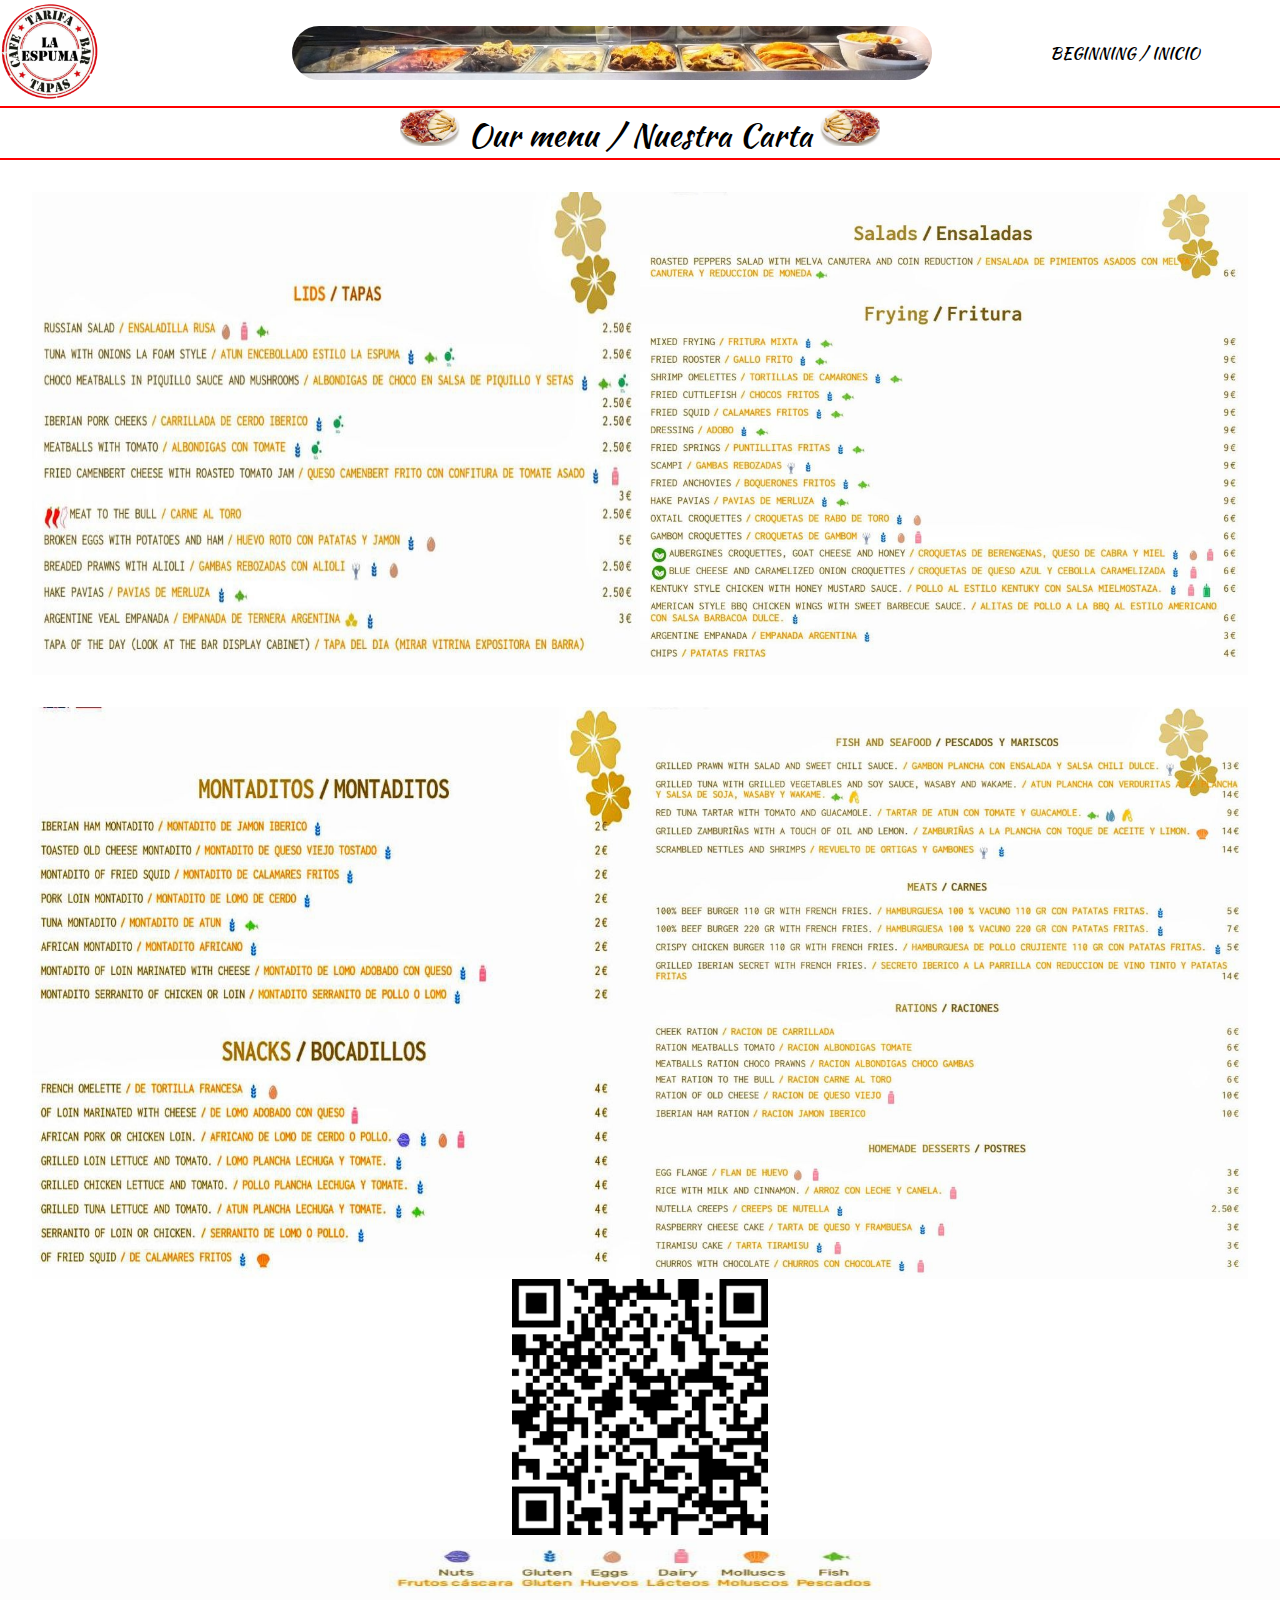
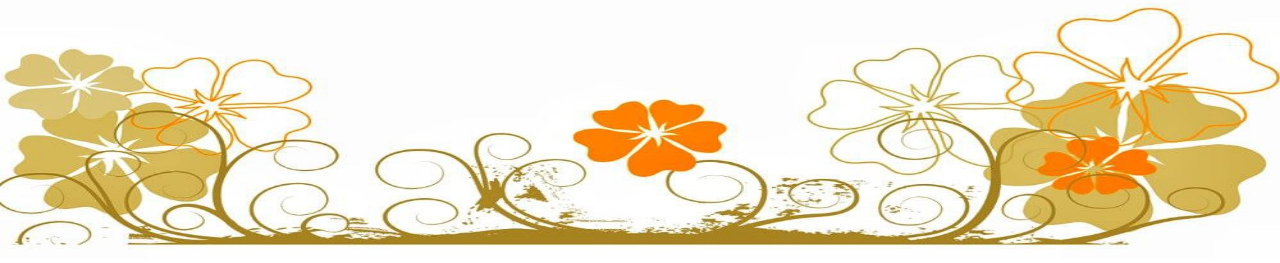
==== html/carta.html @ 4003cf89 "pagina web" ====
<!DOCTYPE html>
<html lang="en">
<head>
    <meta charset="UTF-8">
    <meta http-equiv="X-UA-Compatible" content="IE=edge">
    <meta name="viewport" content="width=device-width, initial-scale=1.0">
    <link rel="icon" type="image/jpg" sizes="32x32" href="../image/logo.PNG" >
    <link rel="stylesheet" href="../css/styles.css">
    <link rel="stylesheet" href="../css/animaciones.css">
    <link rel="preconnect" href="https://fonts.googleapis.com">
    <link rel="preconnect" href="https://fonts.gstatic.com" crossorigin>
    <link href="https://fonts.googleapis.com/css2?family=Kaushan+Script&display=swap" rel="stylesheet">
    <title>Carta</title>
</head>
<body>

    <nav class="nav__contenedor">

        <figure class="nav__logo">
            <img src="../image/logo.PNG" alt="logo" class="nav__img">
        </figure>

        <img src="../image/tapero.jpg" alt="tapero" class="nav__portada">

    <a href="../index.html" class="nav__link carta__link">BEGINNING / INICIO</a>
        
    </nav>

    <main class="main__contenedor">

        <h1 class="main__titulo"><hr color = "red"><img src="../image/jamon.jpg" alt="jamon" class="logo__jamon">
            Our menu / Nuestra Carta <img src="../image/jamon-2.jpg" alt="jamon" class="logo__jamon"> <hr color = "red"></h1>


    <div class="carta">
        <img src="../image/carta1.jpg" alt="carta1" class="carta__img">
        <img src="../image/carta2.jpg" alt="carta2" class="carta__img">
    </div>
    <div class="carta parte-2">   
        <img src="../image/carta3.jpg" alt="carta3" class="carta__img">
        <img src="../image/carta4.jpg" alt="carta4" class="carta__img">
    </div> 
        <img src="../image/QR.png" alt="qr" class="carta__img img-qr">
        <img src="../image/carta5.jpg" alt="carta5" class="carta__img img-5">
        
</body>
</html>
---- css/styles.css ----
*{
    padding: 0;
    margin: 0;
    box-sizing: border-box;
}


body{
    font-family:'Times New Roman', Times, serif;
}

.nav__contenedor {
    width: 100%;
    display:flex;
    justify-content: space-between;
    align-items: center; 
    font-family: 'Kaushan Script', cursive;
}

.nav__img{
    width: 100px;
    }

.nav__portada{
    width: 50%;
    margin-left: 15%;
    border-radius: 5em;
}    

.nav__idiomas{
    display: block;
    margin-left:5em;
}    

.img__idiomas{
    width: 30px;
}    

.nav__link{
    text-decoration:none;
    color: black;
    margin-left: auto;
    transition: 1s;
}

.nav__link:hover{
    color:red;
}

.carta__link{
    margin-right: 5em;
}

.main__contenedor{
    text-align: center;
    word-wrap: break-word;
}

.main__titulo{
    font-family: 'Kaushan Script', cursive;
    justify-content: space-between;
    font-weight:normal;
}

.logo__cerveza{
    width: 30px;
}

.main__img{
    display: flex;
    justify-content: space-between;
}

.img__galeria{
    width: 33.3%;
}

.img__galeria:hover{
    filter: saturate(200%);
}

.img__exterior{
    width: 100%;
}

.img__nosotros{
    margin-top: 2em;
    width:70%;
    height: 33em;
    border-radius: 5px;
}

.main__parrafo{
    margin:5em 1em;
    text-align: center;
    font-weight: bold;
}

.img__interior{
    display: flex;
    justify-content: space-between;
    }

.img__int{
    width: 49%;
}

.logo__jamon{
    width: 60px;
}

.carta{
    display: flex;
    padding-top: 2em;
    margin: 0 2em;
}

.carta__img{
    width: 50%;
}

.img-qr{
    width: 20%;
}

.img-5{
    width: 100%;
    height: 20em;
}

.footer{
    display: flex;
    background-color: black;
    color: white;
    justify-content: space-between;
}

.footer__img{
    width: 20%;
    height: 20.5em;
}

.footer__contacto{
    display: block;
    margin: 1em;
}

.footer_icon{
    width: 30px;
    padding-top: 1.5em;
}

.footer__redes{
    width: 40px;
}

.footer__social{
    display: flex;
    gap: 1.5em;
    margin-top: 1.5em;
    
}

.footer__media{
    border: 1px solid #fff;
    width: 40px;
    height: 40px;
    border-radius: 50%;
    text-decoration: none;
    display: flex;
}


@media(max-width:540px){

    .nav__portada{
        display: none;
    } 

    .nav__idiomas{
        margin-top:5em;
    }    

    .img__interior{
        display: block;
    }
    
    .img__int{
        width: 100%;
    }

    .img__nosotros{
        height: 10em;
    }

    .carta{
        display: block;
        margin: 0;
    }

    .carta__img{
        width: 100%;
    }

    .img-qr{
        width: 10em;
    }

    .img-5{
        height: 10em;
    }

    .footer__img{
        width: 15%;
        height: 15em;
        margin-top: 5em;
    }
}
---- css/animaciones.css ----
/*menu hamburguesa*/

#menu,#menu-check{
    display: none;
}

@media(max-width:500px){

    header div.nav__contenedor nav {
        opacity: 0;
        height: 0%;
        transition:all .7s ease-out;
    }

    header div.nav__contenedor nav.visible {
        display: block;
        opacity: 0.95;
        height: 80%;
    }

    #menu{
        display: block;
        font-size: 1.5em;
        font-weight: bold;
        border-radius: 0.3em;
        position: fixed;
        right: 0.5em;
        top: 0.5em;
        z-index: 9999;
        cursor:pointer;
        background-color: white;
        border: none;
    }

    #menu-cerrar {
        display: none;
    }

    #menu.salir #menu-abrir {
        display: none;

    }

    #menu.salir #menu-cerrar {
        display: block;
    }

    .nav__contenedor nav{
        position: fixed;
        top: 0;
        right: 0;
        background-color:darkred ;
        padding-top: 0.5em;
        padding-right: 0.5em;
    }

    .nav__link{
        color: white;
        display: block;
        text-align:center;
        padding-right: 2em;
        padding-top: 5em;
    }

    .nav__link:hover{
        color: black;
    }

    .carta__link{
        padding: 1em;
        background-color: darkred;
        border-radius: 2em;
    }

}

/*Efecto neon para el titulo*/
.main__titulo{
    animation: neonEffect 5s infinite;
}

@keyframes neonEffect {
    0%, 35%, 45%, 65%, 100%{
        text-shadow: 
        red 0 0 12px,
        rgb(239, 243, 4) 0 0 24PX,
        darkred 0 0 36PX;
    }
    40%, 60%{
        text-shadow: none;
    }
}
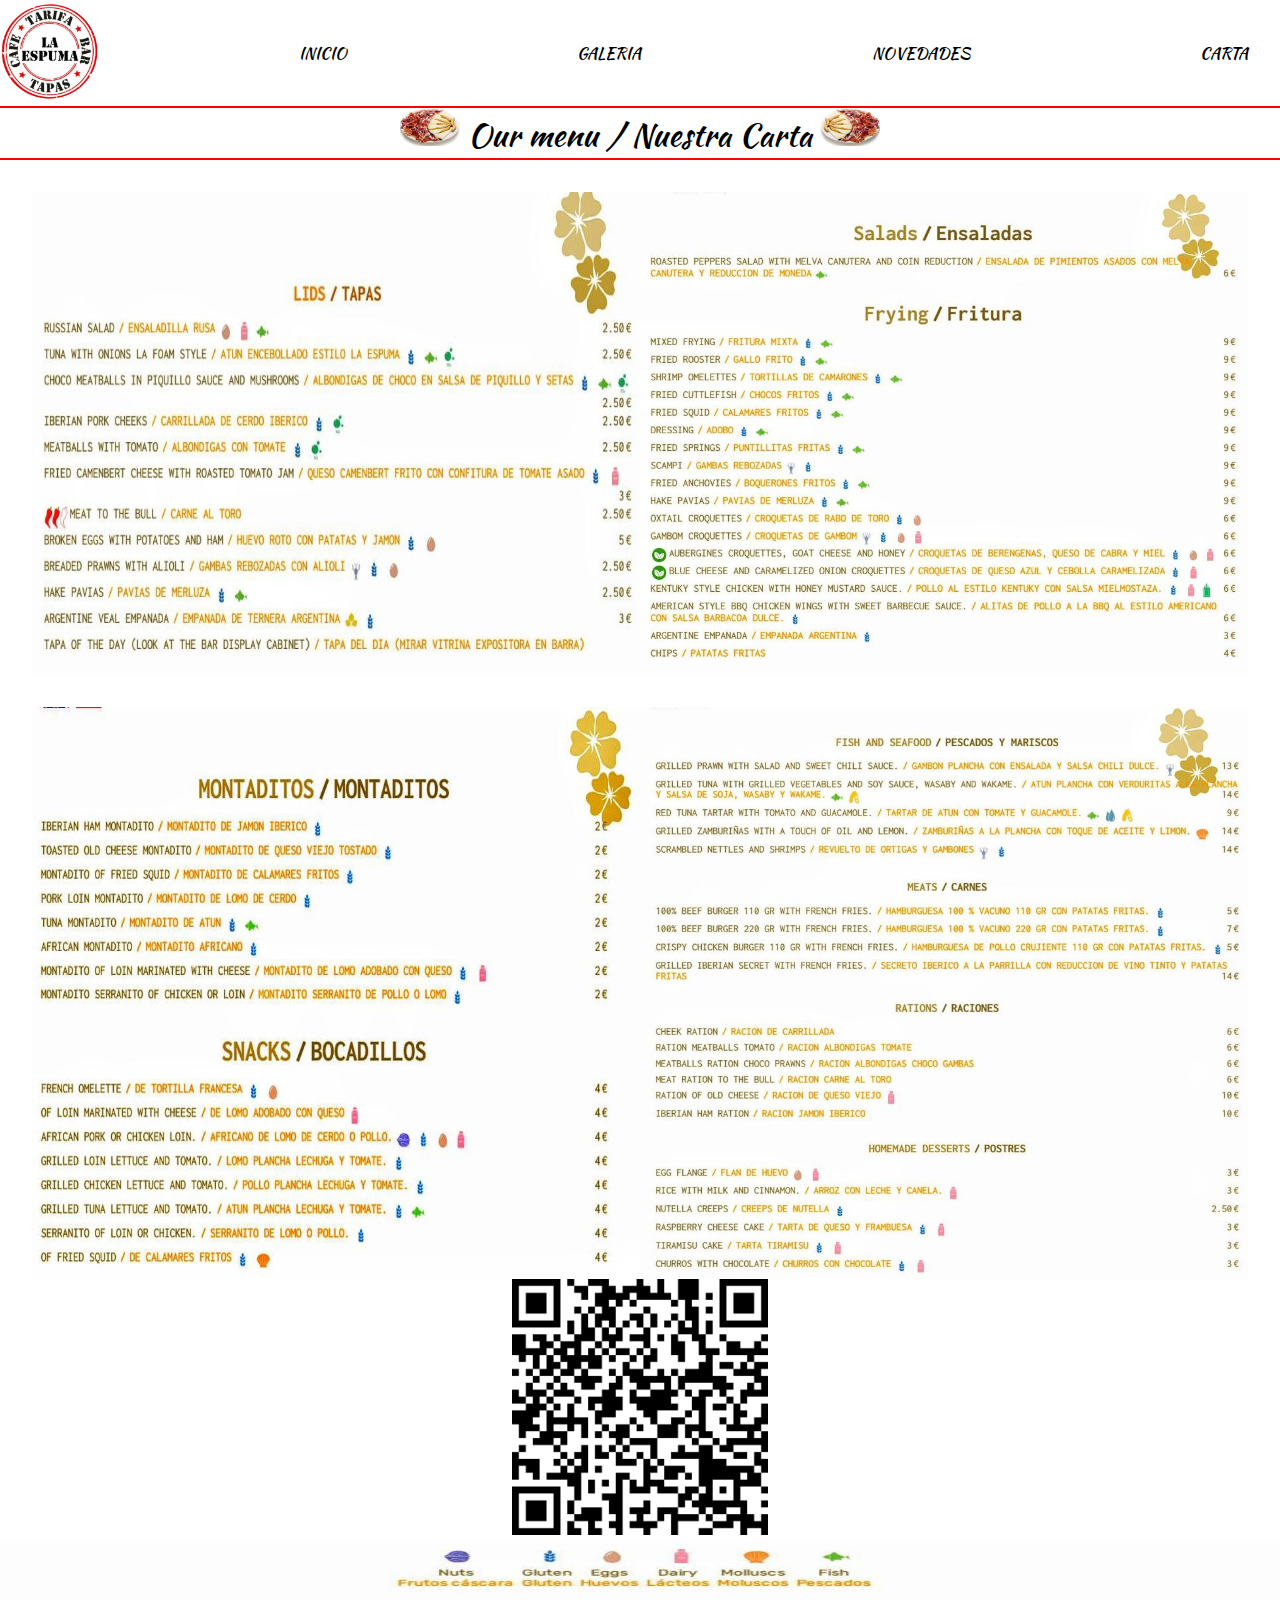
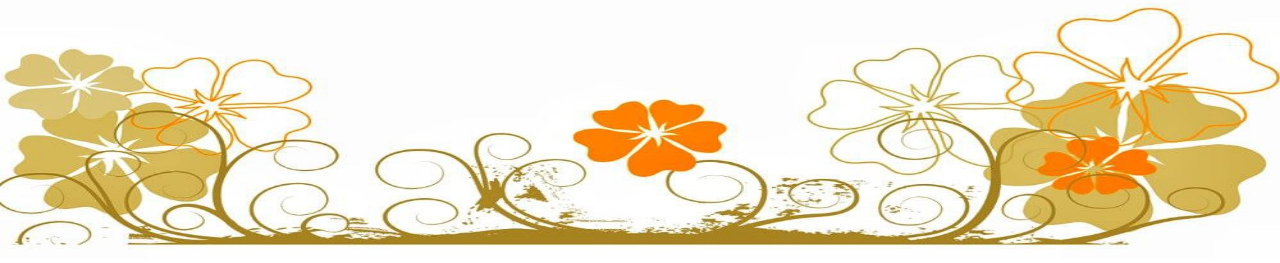
==== commit 26d8fc18: "actualizacion" ====
--- a/html/carta.html
+++ b/html/carta.html
@@ -1,12 +1,14 @@
 <!DOCTYPE html>
-<html lang="en">
+<html lang="es">
 <head>
     <meta charset="UTF-8">
     <meta http-equiv="X-UA-Compatible" content="IE=edge">
     <meta name="viewport" content="width=device-width, initial-scale=1.0">
     <link rel="icon" type="image/jpg" sizes="32x32" href="../image/logo.PNG" >
     <link rel="stylesheet" href="../css/styles.css">
+    <link rel="stylesheet" href="../css/carta.css">
     <link rel="stylesheet" href="../css/animaciones.css">
+    <script src="../index.js"></script>
     <link rel="preconnect" href="https://fonts.googleapis.com">
     <link rel="preconnect" href="https://fonts.gstatic.com" crossorigin>
     <link href="https://fonts.googleapis.com/css2?family=Kaushan+Script&display=swap" rel="stylesheet">
@@ -14,17 +16,31 @@
 </head>
 <body>
 
-    <nav class="nav__contenedor">
+    <header>
+        
+        <div class="nav__contenedor">
 
         <figure class="nav__logo">
             <img src="../image/logo.PNG" alt="logo" class="nav__img">
         </figure>
 
-        <img src="../image/tapero.jpg" alt="tapero" class="nav__portada">
+        
 
-    <a href="../index.html" class="nav__link carta__link">BEGINNING / INICIO</a>
+    <button id="menu">
+        <span id="menu-abrir">&#9776;</span>
         
+        <span id="menu-cerrar">x</span>
+    </button>
+
+
+    <nav class="nav__contenedor nav">
+    <a href="../index.html" class="nav__link">INICIO</a>
+    <a href="../html/galeria.html" class="nav__link">GALERIA</a>
+    <a href="../html/novedades.html" class="nav__link">NOVEDADES</a>
+    <a href="../html/carta.html" class="nav__link">CARTA</a>
     </nav>
+
+</header>
 
     <main class="main__contenedor">
 
--- a/css/styles.css
+++ b/css/styles.css
@@ -41,6 +41,7 @@
     text-decoration:none;
     color: black;
     margin-left: auto;
+    margin-right: 2em;
     transition: 1s;
 }
 
@@ -106,29 +107,6 @@
     width: 49%;
 }
 
-.logo__jamon{
-    width: 60px;
-}
-
-.carta{
-    display: flex;
-    padding-top: 2em;
-    margin: 0 2em;
-}
-
-.carta__img{
-    width: 50%;
-}
-
-.img-qr{
-    width: 20%;
-}
-
-.img-5{
-    width: 100%;
-    height: 20em;
-}
-
 .footer{
     display: flex;
     background-color: black;
@@ -149,6 +127,12 @@
 .footer_icon{
     width: 30px;
     padding-top: 1.5em;
+}
+
+.footer_email{
+    padding-left: 0.5em;
+    text-decoration: none;
+    color: orange;
 }
 
 .footer__redes{
@@ -180,6 +164,10 @@
 
     .nav__idiomas{
         margin-top:5em;
+    }
+
+    .main__titulo{
+        font-size: 1em;
     }    
 
     .img__interior{
@@ -194,26 +182,9 @@
         height: 10em;
     }
 
-    .carta{
-        display: block;
-        margin: 0;
-    }
-
-    .carta__img{
-        width: 100%;
-    }
-
-    .img-qr{
-        width: 10em;
-    }
-
-    .img-5{
-        height: 10em;
-    }
-
     .footer__img{
         width: 15%;
-        height: 15em;
+        height: 13em;
         margin-top: 5em;
     }
 }
--- a/css/carta.css
+++ b/css/carta.css
@@ -0,0 +1,42 @@
+.logo__jamon{
+    width: 60px;
+}
+
+.carta{
+    display: flex;
+    padding-top: 2em;
+    margin: 0 2em;
+}
+
+.carta__img{
+    width: 50%;
+}
+
+.img-qr{
+    width: 20%;
+}
+
+.img-5{
+    width: 100%;
+    height: 20em;
+}
+
+@media(max-width:540px){
+
+    .carta{
+        display: block;
+        margin: 0;
+    }
+
+    .carta__img{
+        width: 100%;
+    }
+
+    .img-qr{
+        width: 10em;
+    }
+
+    .img-5{
+        height: 10em;
+    }
+}--- a/css/animaciones.css
+++ b/css/animaciones.css
@@ -4,18 +4,20 @@
     display: none;
 }
 
-@media(max-width:500px){
+@media(max-width:540px){
 
     header div.nav__contenedor nav {
         opacity: 0;
         height: 0%;
         transition:all .7s ease-out;
+        pointer-events: none;
     }
 
     header div.nav__contenedor nav.visible {
         display: block;
         opacity: 0.95;
-        height: 80%;
+        height: 100%;
+        pointer-events: all;
     }
 
     #menu{
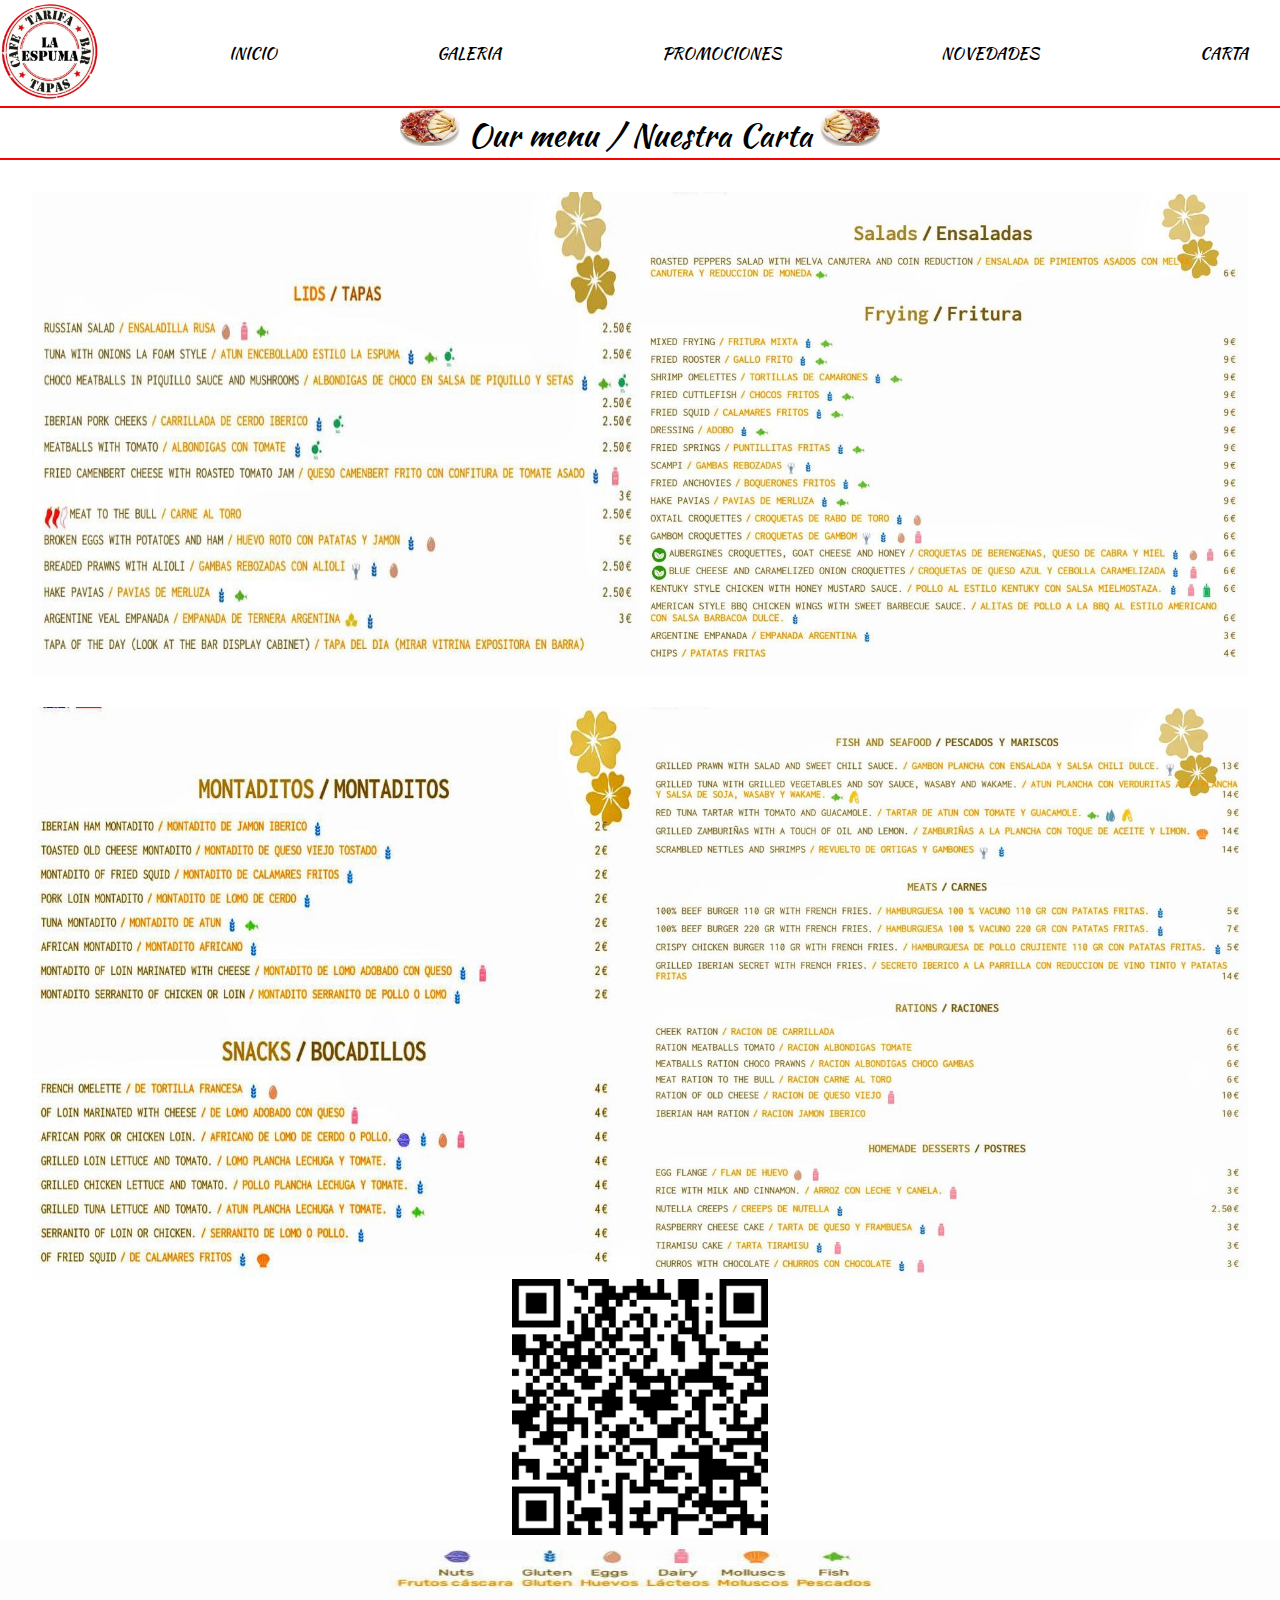
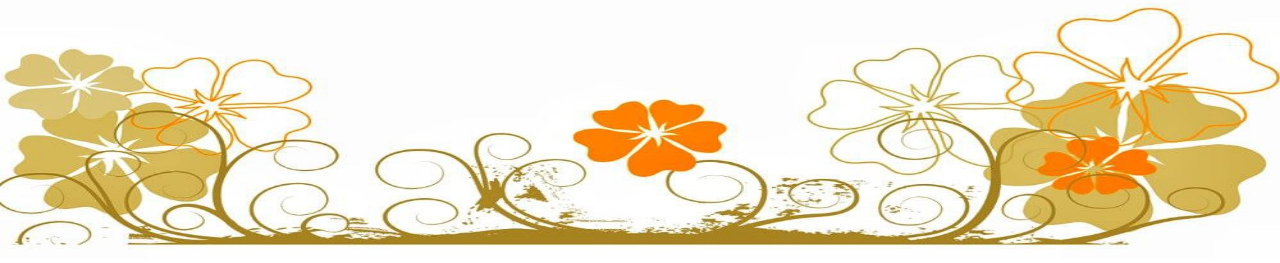
==== commit 4909f2e1: "1.4" ====
--- a/html/carta.html
+++ b/html/carta.html
@@ -4,6 +4,8 @@
     <meta charset="UTF-8">
     <meta http-equiv="X-UA-Compatible" content="IE=edge">
     <meta name="viewport" content="width=device-width, initial-scale=1.0">
+    <meta name="google-site-verification" content="NdYOKYRXbipRDoTINfPYj-2z1PSQyNi1bmSTAnBuu14" />
+    <meta name="description" content="Carta.">
     <link rel="icon" type="image/jpg" sizes="32x32" href="../image/logo.PNG" >
     <link rel="stylesheet" href="../css/styles.css">
     <link rel="stylesheet" href="../css/carta.css">
@@ -36,6 +38,7 @@
     <nav class="nav__contenedor nav">
     <a href="../index.html" class="nav__link">INICIO</a>
     <a href="../html/galeria.html" class="nav__link">GALERIA</a>
+    <a href="./promociones.html" class="nav__link nav__novedades" >PROMOCIONES</a>
     <a href="../html/novedades.html" class="nav__link">NOVEDADES</a>
     <a href="../html/carta.html" class="nav__link">CARTA</a>
     </nav>
--- a/css/styles.css
+++ b/css/styles.css
@@ -166,6 +166,12 @@
         margin-top:5em;
     }
 
+    .img__idiomas{
+        width: 15px;
+        height: 15px;
+        margin-right: 1em;
+    }
+
     .main__titulo{
         font-size: 1em;
     }    
